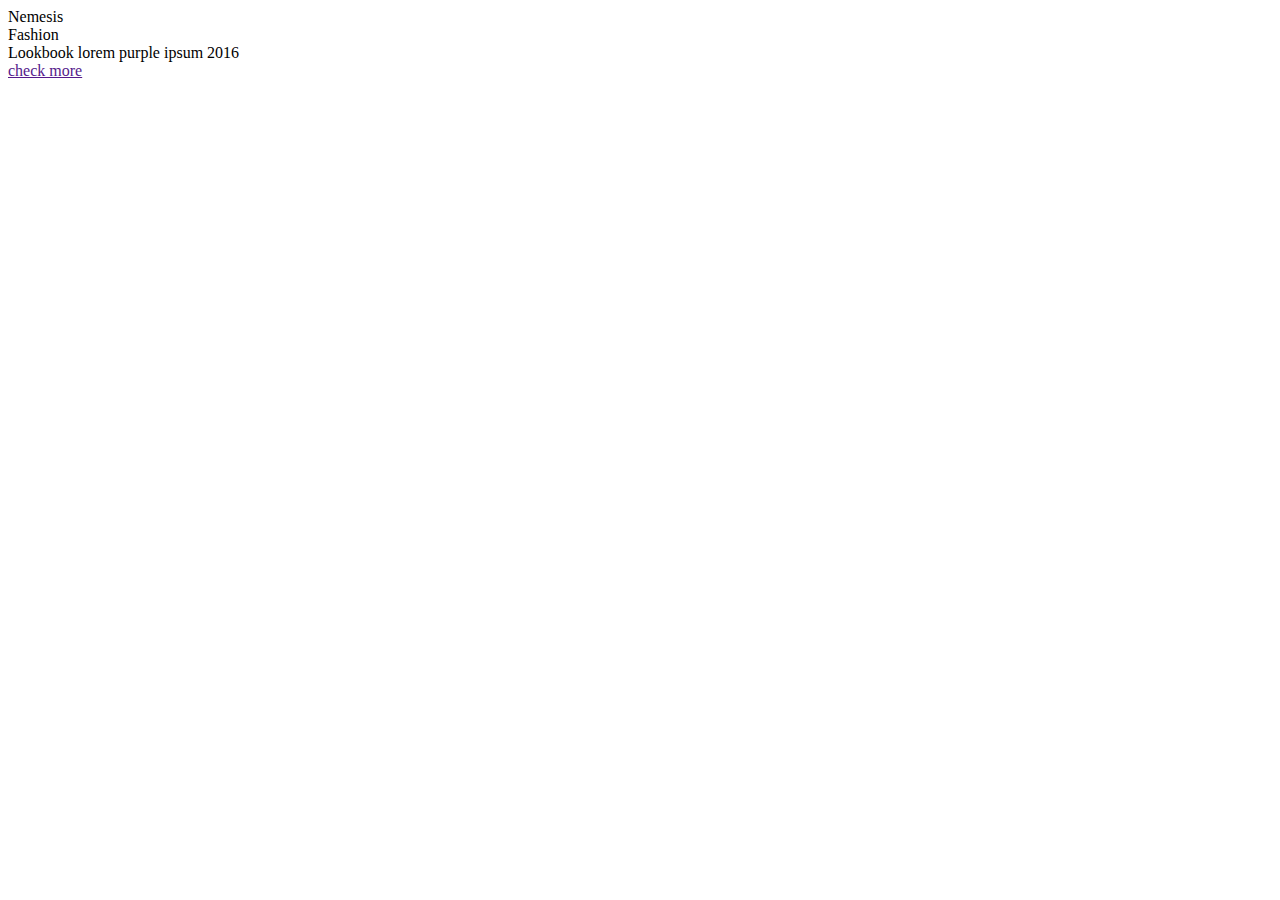
==== index.html @ 676d80dd "Add index.html" ====
<!DOCTYPE html>
<html lang="en">
  <head>
    <meta charset="UTF-8" />
    <meta
      name="viewport"
      content="width=device-width, initial-scale=1.0, maximum-scale=1.0, user-scalable=0"
    />
    <meta http-equiv="X-UA-Compatible" content="ie=edge" />
    <link rel="stylesheet" href="/css/style.css" />
    <link rel="stylesheet" href="/css/animate.min.css" />
    <title>Nemesis</title>
  </head>
  <body>
    <div class="wrapper">
<header class="header">
  <div class="container">
      <div class="header__body">
        <div class="header__column">
          <div class="menu__icon">
            <span></span>
            <span></span>
            <span></span>
          </div>
        </div>
        <div class="header__column">
          <div class="header__logo logo">Nemesis</div>
        </div>
        <div class="header__column">
          <div class="header__search"></div>
        </div>
  </div>
  </div>
</header>

      <main class="content">
        <section class="promo">
          <div class="container">
            <div class="promo__body">
              <div class="promo__content">
                <div class="promo__category">Fashion</div>
                <div class="promo__title">Lookbook lorem purple ipsum 2016</div>
                <a href="" class="promo__button button-outline button-outline_w"
                  >check more</a
                >
              </div>
              <div class="promo__image ibg">
                <img src="/img/promo/01.jpg" alt="" />
              </div>
            </div>
          </div>
        </section>
        <section class="articles">
          <div class="container">
            <div class="articles__body">
              <div class="articles__column">
<div class="article">
  <div class="article__column">
    <div class="article__image ibg">
      <img src="" alt="" />
    </div>
  </div>
  <div class="article__column">
    <div class="article__content">
      <div class="article__header">
        <div class="article__category"></div>
        <div class="article__date"></div>
      </div>
      <h2 class="article__title"></h2>
      <div class="article__text"></div>
      <a href="" class="article__button button-outline"></a>
    </div>
  </div>
</div>
              </div>
              <div class="articles__column">
<div class="article">
  <div class="article__column">
    <div class="article__image ibg">
      <img src="" alt="" />
    </div>
  </div>
  <div class="article__column">
    <div class="article__content">
      <div class="article__header">
        <div class="article__category"></div>
        <div class="article__date"></div>
      </div>
      <h2 class="article__title"></h2>
      <div class="article__text"></div>
      <a href="" class="article__button button-outline"></a>
    </div>
  </div>
</div>
              </div>
              <div class="articles__column">
<div class="article">
  <div class="article__column">
    <div class="article__image ibg">
      <img src="" alt="" />
    </div>
  </div>
  <div class="article__column">
    <div class="article__content">
      <div class="article__header">
        <div class="article__category"></div>
        <div class="article__date"></div>
      </div>
      <h2 class="article__title"></h2>
      <div class="article__text"></div>
      <a href="" class="article__button button-outline"></a>
    </div>
  </div>
</div>
              </div>
              <div class="articles__column">
<div class="article">
  <div class="article__column">
    <div class="article__image ibg">
      <img src="" alt="" />
    </div>
  </div>
  <div class="article__column">
    <div class="article__content">
      <div class="article__header">
        <div class="article__category"></div>
        <div class="article__date"></div>
      </div>
      <h2 class="article__title"></h2>
      <div class="article__text"></div>
      <a href="" class="article__button button-outline"></a>
    </div>
  </div>
</div>
              </div>
            </div>
          </div>
        </section>
      </main>

<footer class="footer">
    
</footer>
    </div>
    <script src="/js/jquery-3.4.1.min.js"></script>
    <script src="/js/script.js"></script>
  </body>
</html>
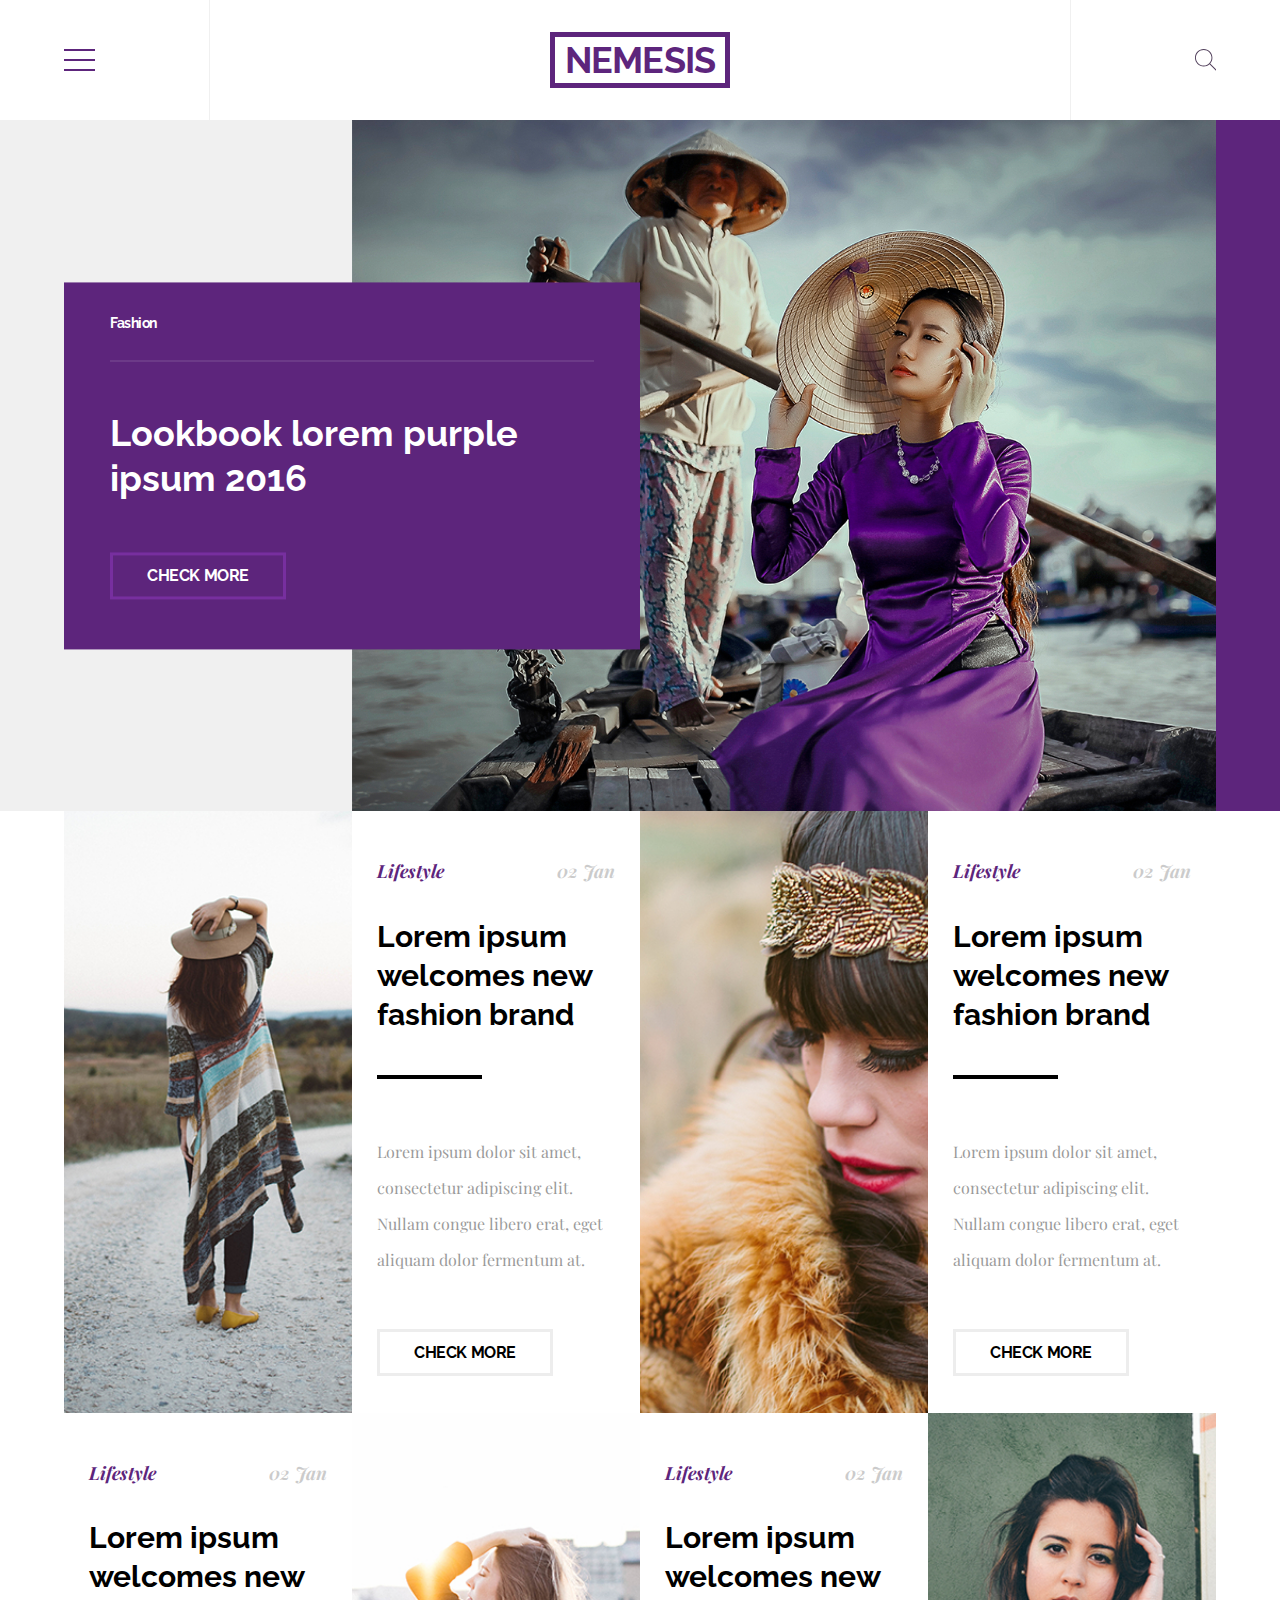
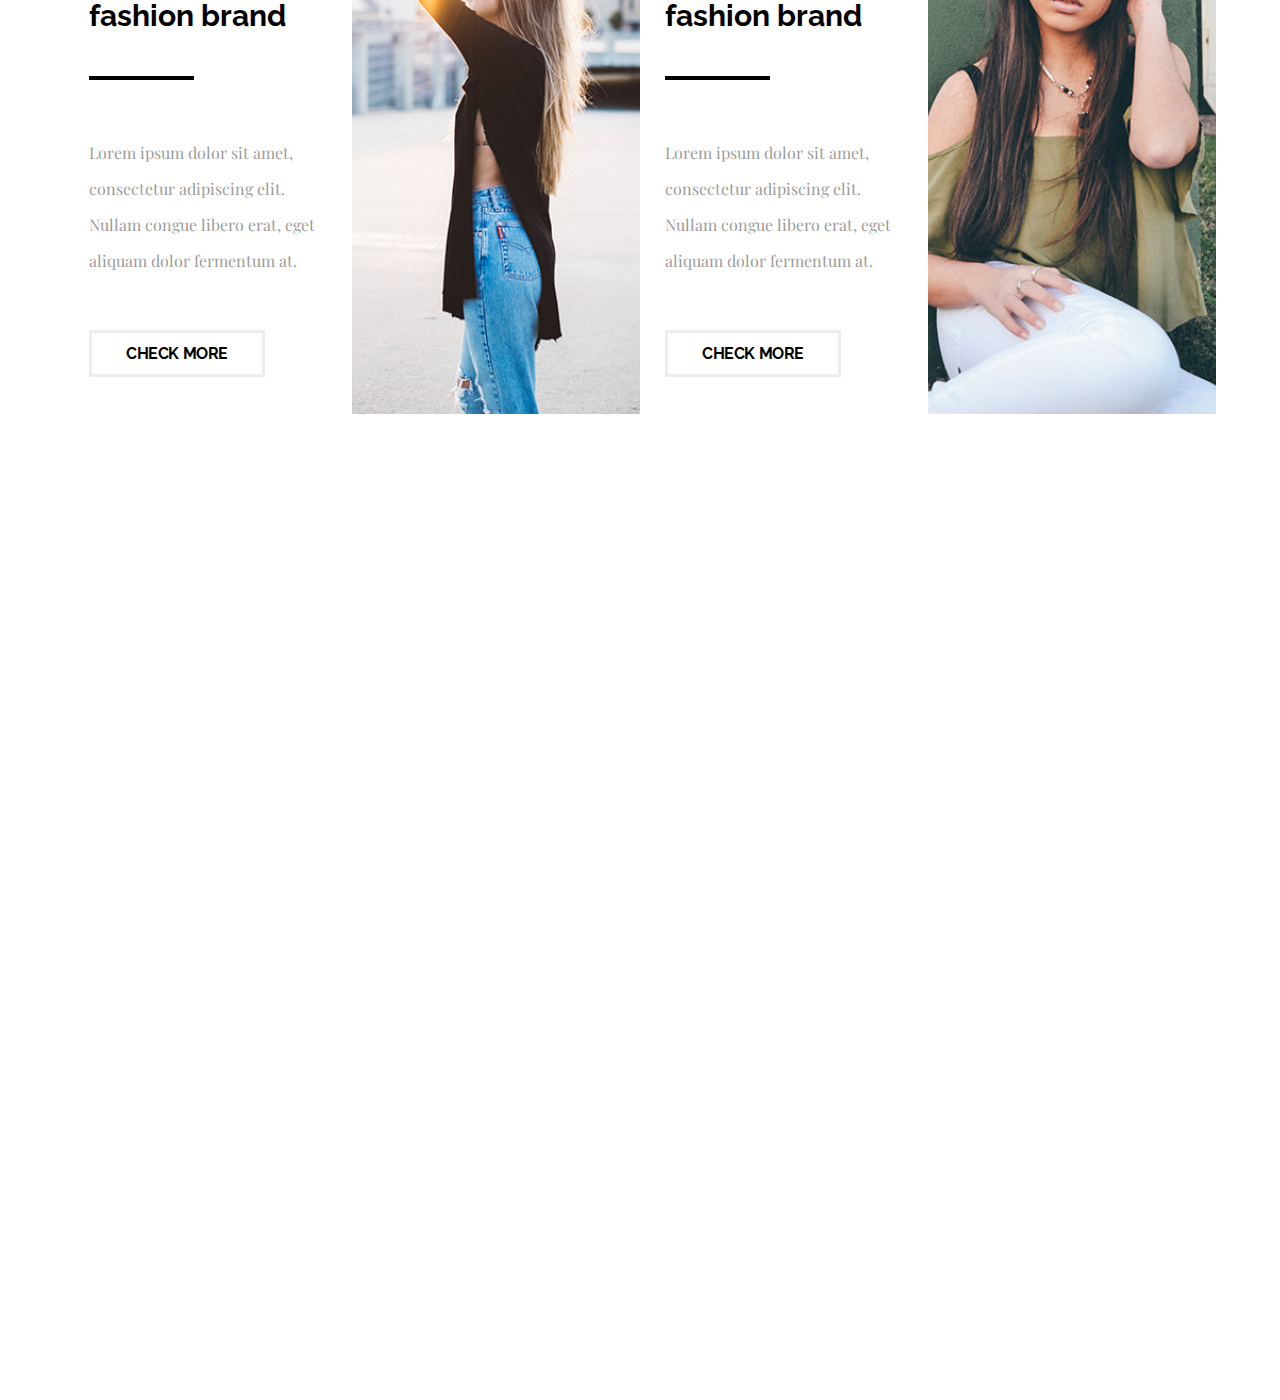
==== commit 250fc68b: "modified:   #source/index.kit 	modified:   index.html" ====
--- a/index.html
+++ b/index.html
@@ -57,18 +57,20 @@
 <div class="article">
   <div class="article__column">
     <div class="article__image ibg">
-      <img src="" alt="" />
+      <img src="/img/articles/01.jpg" alt="" />
     </div>
   </div>
   <div class="article__column">
     <div class="article__content">
       <div class="article__header">
-        <div class="article__category"></div>
-        <div class="article__date"></div>
+        <div class="article__category">Lifestyle</div>
+        <div class="article__date">02 Jan</div>
       </div>
-      <h2 class="article__title"></h2>
-      <div class="article__text"></div>
-      <a href="" class="article__button button-outline"></a>
+      <h2 class="article__title">Lorem ipsum 
+        welcomes
+        new fashion brand</h2>
+      <div class="article__text">Lorem ipsum dolor sit amet, consectetur adipiscing elit. Nullam congue libero erat, eget aliquam dolor fermentum at.</div>
+      <a href="" class="article__button button-outline">check more</a>
     </div>
   </div>
 </div>
@@ -77,18 +79,20 @@
 <div class="article">
   <div class="article__column">
     <div class="article__image ibg">
-      <img src="" alt="" />
+      <img src="/img/articles/02.jpg" alt="" />
     </div>
   </div>
   <div class="article__column">
     <div class="article__content">
       <div class="article__header">
-        <div class="article__category"></div>
-        <div class="article__date"></div>
+        <div class="article__category">Lifestyle</div>
+        <div class="article__date">02 Jan</div>
       </div>
-      <h2 class="article__title"></h2>
-      <div class="article__text"></div>
-      <a href="" class="article__button button-outline"></a>
+      <h2 class="article__title">Lorem ipsum 
+        welcomes
+        new fashion brand</h2>
+      <div class="article__text">Lorem ipsum dolor sit amet, consectetur adipiscing elit. Nullam congue libero erat, eget aliquam dolor fermentum at.</div>
+      <a href="" class="article__button button-outline">check more</a>
     </div>
   </div>
 </div>
@@ -97,18 +101,20 @@
 <div class="article">
   <div class="article__column">
     <div class="article__image ibg">
-      <img src="" alt="" />
+      <img src="/img/articles/03.jpg" alt="" />
     </div>
   </div>
   <div class="article__column">
     <div class="article__content">
       <div class="article__header">
-        <div class="article__category"></div>
-        <div class="article__date"></div>
+        <div class="article__category">Lifestyle</div>
+        <div class="article__date">02 Jan</div>
       </div>
-      <h2 class="article__title"></h2>
-      <div class="article__text"></div>
-      <a href="" class="article__button button-outline"></a>
+      <h2 class="article__title">Lorem ipsum 
+        welcomes
+        new fashion brand</h2>
+      <div class="article__text">Lorem ipsum dolor sit amet, consectetur adipiscing elit. Nullam congue libero erat, eget aliquam dolor fermentum at.</div>
+      <a href="" class="article__button button-outline">check more</a>
     </div>
   </div>
 </div>
@@ -117,18 +123,20 @@
 <div class="article">
   <div class="article__column">
     <div class="article__image ibg">
-      <img src="" alt="" />
+      <img src="/img/articles/04.jpg" alt="" />
     </div>
   </div>
   <div class="article__column">
     <div class="article__content">
       <div class="article__header">
-        <div class="article__category"></div>
-        <div class="article__date"></div>
+        <div class="article__category">Lifestyle</div>
+        <div class="article__date">02 Jan</div>
       </div>
-      <h2 class="article__title"></h2>
-      <div class="article__text"></div>
-      <a href="" class="article__button button-outline"></a>
+      <h2 class="article__title">Lorem ipsum 
+        welcomes
+        new fashion brand</h2>
+      <div class="article__text">Lorem ipsum dolor sit amet, consectetur adipiscing elit. Nullam congue libero erat, eget aliquam dolor fermentum at.</div>
+      <a href="" class="article__button button-outline">check more</a>
     </div>
   </div>
 </div>
--- a/css/style.css
+++ b/css/style.css
@@ -0,0 +1,668 @@
+@import url("https://fonts.googleapis.com/css?family=Raleway:400,700&display=swap");
+@import url("https://fonts.googleapis.com/css?family=Playfair+Display:400,400i,700,700i,900&display=swap");
+* {
+  padding: 0px;
+  margin: 0px;
+  border: 0px;
+}
+
+*,
+*:before,
+*:after {
+  -webkit-box-sizing: border-box;
+  box-sizing: border-box;
+}
+
+:focus,
+:active {
+  outline: none;
+}
+
+a:focus,
+a:active {
+  outline: none;
+}
+
+aside,
+nav,
+footer,
+header,
+section {
+  display: block;
+}
+
+html,
+body {
+  height: 100%;
+  margin: 0;
+  padding: 0;
+  min-width: 320px;
+  position: relative;
+  width: 100%;
+  color: #000;
+}
+
+body {
+  font-family: "Playfair Display";
+  font-size: 16px;
+  font-weight: 400;
+  line-height: 1.2em;
+  -ms-text-size-adjust: 100%;
+  -moz-text-size-adjust: 100%;
+  -webkit-text-size-adjust: 100%;
+}
+body.lock {
+  overflow: hidden;
+}
+@media (max-width: 449.98px) {
+  body.lock {
+    width: 100%;
+    position: fixed;
+    overflow: hidden;
+  }
+}
+
+input,
+button,
+textarea {
+  font-family: "Playfair Display";
+  background: none;
+}
+
+input::-ms-clear {
+  display: none;
+}
+
+button {
+  cursor: pointer;
+}
+
+button::-moz-focus-inner {
+  padding: 0;
+  border: 0;
+}
+
+a,
+a:visited {
+  text-decoration: none;
+}
+
+a:hover {
+  text-decoration: none;
+}
+
+ul li {
+  list-style: none;
+}
+
+img {
+  vertical-align: top;
+}
+
+h1,
+h2,
+h3,
+h4,
+h5,
+h6 {
+  font-weight: inherit;
+  font-size: inherit;
+}
+
+.ibg {
+  background: center/cover no-repeat;
+}
+.ibg img {
+  display: none;
+}
+
+.button-outline {
+  padding: 11px 34px 11px 34px;
+  font-family: "Raleway";
+  font-size: 16px;
+  font-weight: 700;
+  line-height: 30px;
+  text-transform: uppercase;
+  letter-spacing: -0.4px;
+  color: #000;
+  border: 3px solid #ededed;
+}
+.button-outline_w {
+  color: #ffffff;
+  border-color: #772f9f;
+}
+
+/*
+.btn {
+  display: inline-block;
+  position: relative;
+  padding: 16px 40px 18px 40px;
+  font-size: 16px;
+  font-weight: 400;
+  text-transform: uppercase;
+  letter-spacing: 0.67px;
+  transition: 0.5s ease;
+  &_wide {
+    width: 100%;
+  }
+  // .btn_w
+  &_w {
+    color: #ffffff;
+    border: 1px solid #fff;
+    &:hover {
+      background: #fff;
+      color: #000;
+    }
+  }
+  // .btn_b
+  &_b {
+    color: #000;
+    border: 1px solid #000;
+    &:hover {
+      background: #000;
+      color: #fff;
+    }
+  }
+}*/
+/*
+.title {
+  position: relative;
+  color: #000000;
+  font-size: 34px;
+  font-weight: 700;
+  text-transform: uppercase;
+  letter-spacing: 8.95px;
+  &:after {
+    content: " ";
+    width: 80px;
+    height: 1px;
+    position: absolute;
+    bottom: -35px;
+    left: 50%;
+    transform: translateX(-50%);
+    background: #000;
+  }
+}*/
+/*
+.list {
+  display: flex;
+  justify-content: center;
+  align-items: center;
+  flex-wrap: wrap;
+  // .list__item
+  &__item {
+    margin: 0 30px 0px 30px;
+    flex: 0 1 auto;
+    text-align: center;
+  }
+  // .list__link
+  &__link {
+    font-size: 15px;
+    font-weight: 700;
+    text-transform: uppercase;
+    color: #3c3c3c;
+    transition: 0.3s ease;
+
+    // .list__link:hover
+    &:hover {
+      color: #ada074;
+    }
+  }
+  @media (max-width: 650px) {
+    padding: 24px 0 6px 0;
+    &__item {
+      flex: 0 1 50%;
+      margin: 0 0 20px 0;
+    }
+  }
+}*/
+/*
+.item {
+  display: flex;
+  flex-direction: column;
+  align-items: center;
+  // .item__icon
+  &__icon {
+    width: 92px;
+    height: 92px;
+    display: flex;
+    justify-content: center;
+    align-items: center;
+    border: 1px solid #f2f2f2;
+    border-radius: 50%;
+  }
+
+  // .item__title
+  &__title {
+    margin: 40px 0 30px 0;
+  }
+
+  // .item__subtitle
+  &__subtitle {
+    color: #868585;
+    font-size: 14px;
+    font-weight: 300;
+    line-height: 26px;
+  }
+}*/
+/*
+.input {
+  flex: 0 1 50%;
+
+  &_wide {
+    padding: 0 0 0 0;
+  }
+
+  // .input__label
+  &__label {
+    display: block;
+    margin: 0 0 15px 0;
+    color: #000000;
+    font-size: 14px;
+    font-weight: 700;
+    text-transform: uppercase;
+    letter-spacing: 0.84px;
+  }
+  // .input__text
+  &__field {
+    width: 100%;
+    height: 40px;
+    padding: 0 0 0 15px;
+    background: #f8f7f7;
+    border-top: 1px solid #000;
+    &_textarea {
+      flex: 0 1 100%;
+      height: 120px;
+
+    }
+  } 
+}*/
+.header {
+  padding: 0px 5%;
+}
+.header__body {
+  height: 230px;
+  display: -webkit-box;
+  display: -ms-flexbox;
+  display: flex;
+  -webkit-box-pack: justify;
+      -ms-flex-pack: justify;
+          justify-content: space-between;
+  -webkit-box-align: center;
+      -ms-flex-align: center;
+          align-items: center;
+}
+@media (max-width: 1480px) {
+  .header__body {
+    height: 120px;
+  }
+}
+@media (max-width: 767.98px) {
+  .header__body {
+    height: 90px;
+  }
+}
+.header__column {
+  display: -webkit-box;
+  display: -ms-flexbox;
+  display: flex;
+  -webkit-box-align: center;
+      -ms-flex-align: center;
+          align-items: center;
+  height: 100%;
+  -webkit-box-flex: 0;
+      -ms-flex: 0 0 145px;
+          flex: 0 0 145px;
+}
+@media (max-width: 767.98px) {
+  .header__column {
+    -webkit-box-flex: 0;
+        -ms-flex: 0 0 85px;
+            flex: 0 0 85px;
+  }
+}
+.header__column:nth-child(1) {
+  -webkit-box-pack: start;
+      -ms-flex-pack: start;
+          justify-content: flex-start;
+}
+.header__column:nth-child(2) {
+  -webkit-box-flex: 0;
+      -ms-flex: 0 1 1200px;
+          flex: 0 1 1200px;
+  -webkit-box-pack: center;
+      -ms-flex-pack: center;
+          justify-content: center;
+  border-left: 1px solid #f0f0f0;
+  border-right: 1px solid #f0f0f0;
+}
+@media (max-width: 449.98px) {
+  .header__column:nth-child(2) {
+    border-color: transparent;
+  }
+}
+.header__column:nth-child(3) {
+  -webkit-box-pack: end;
+      -ms-flex-pack: end;
+          justify-content: flex-end;
+}
+.header__search {
+  width: 21px;
+  height: 22px;
+  background: url("/img/header/search.svg") 0 0/cover no-repeat;
+  fill: #503e5a;
+}
+
+.menu__icon {
+  width: 31px;
+  height: 22px;
+  position: relative;
+}
+.menu__icon:hover {
+  cursor: pointer;
+}
+.menu__icon span {
+  width: 100%;
+  height: 2px;
+  margin: -1px 0px 0px 0px;
+  position: absolute;
+  top: 50%;
+  left: 0;
+  background: #5d257c;
+  -webkit-transform: scale(1);
+      -ms-transform: scale(1);
+          transform: scale(1);
+}
+.menu__icon span:first-child {
+  margin: 0px 0px 0px 0px;
+  top: 0;
+}
+.menu__icon span:last-child {
+  margin: 0px 0px 0px 0px;
+  top: auto;
+  bottom: 0;
+}
+.menu__icon.active {
+  /*&:hover { 
+      animation: roll 3s linear infinite alternate forwards;
+    }*/
+}
+.menu__icon.active span {
+  -webkit-transform: scale(0);
+      -ms-transform: scale(0);
+          transform: scale(0);
+  -webkit-transition: all 0.5s ease;
+  -o-transition: all 0.5s ease;
+  transition: all 0.5s ease;
+}
+.menu__icon.active span:first-child {
+  top: 10px;
+  -webkit-transform: rotate(40deg);
+      -ms-transform: rotate(40deg);
+          transform: rotate(40deg);
+  -webkit-transition: all 0.8 ease;
+  -o-transition: all 0.8 ease;
+  transition: all 0.8 ease;
+}
+.menu__icon.active span:last-child {
+  top: 10px;
+  -webkit-transform: rotate(-40deg);
+      -ms-transform: rotate(-40deg);
+          transform: rotate(-40deg);
+  -webkit-transition: all 0.8 ease;
+  -o-transition: all 0.8 ease;
+  transition: all 0.8 ease;
+}
+
+.logo {
+  display: inline-block;
+  padding: 5px 10px;
+  font-family: "Raleway";
+  font-size: 36px;
+  font-weight: 700;
+  line-height: 1em;
+  text-transform: uppercase;
+  letter-spacing: -0.9px;
+  color: #5d257c;
+  border: 5px solid #5d257c;
+}
+@media (max-width: 449.98px) {
+  .logo {
+    font-size: 22px;
+    border: 3px solid #5d257c;
+  }
+}
+
+.wrapper {
+  width: 100%;
+  height: 3000px;
+  overflow: hidden;
+}
+
+.container {
+  width: 100%;
+  max-width: 1480px;
+  margin: 0 auto;
+}
+
+.promo {
+  padding: 0px 5% 0px 5%;
+  background-color: #f0f0f0;
+}
+.promo__body {
+  display: -webkit-box;
+  display: -ms-flexbox;
+  display: flex;
+  -webkit-box-pack: end;
+      -ms-flex-pack: end;
+          justify-content: flex-end;
+  -webkit-box-align: center;
+      -ms-flex-align: center;
+          align-items: center;
+  position: relative;
+}
+.promo__body:after {
+  content: "";
+  width: 200%;
+  height: 100%;
+  position: absolute;
+  top: 0;
+  left: 100%;
+  background: #5d257c;
+}
+@media (max-width: 767.98px) {
+  .promo__body {
+    display: block;
+  }
+}
+.promo__content {
+  width: 50%;
+  position: absolute;
+  top: 50%;
+  left: 0;
+  z-index: 2;
+  -webkit-transform: translateY(-50%);
+      -ms-transform: translateY(-50%);
+          transform: translateY(-50%);
+  padding: 3% 4% 5% 4%;
+  background: #5d257c;
+}
+@media (max-width: 767.98px) {
+  .promo__content {
+    width: auto;
+    position: relative;
+    padding: 5% 6% 7% 6%;
+    -webkit-transform: translateY(0);
+        -ms-transform: translateY(0);
+            transform: translateY(0);
+  }
+}
+@media (max-width: 449.98px) {
+  .promo__content {
+    padding: 7% 8% 9% 8%;
+  }
+}
+.promo__category {
+  padding: 0px 0px 30px 0px;
+  margin: 0px 0px 50px 0px;
+  font-family: "Raleway";
+  font-size: 18px;
+  font-weight: 700;
+  line-height: 1;
+  letter-spacing: -0.45px;
+  color: #fff;
+  border-bottom: 1px solid rgba(255, 255, 255, 0.2);
+}
+@media (max-width: 1480px) {
+  .promo__category {
+    font-size: 14px;
+  }
+}
+@media (max-width: 1000px) {
+  .promo__category {
+    padding: 0px 0px 20px 0px;
+    margin: 0px 0px 30px 0px;
+  }
+}
+@media (max-width: 449.98px) {
+  .promo__category {
+    margin: 0px 0px 15px 0px;
+  }
+}
+.promo__title {
+  margin: 0px 0px 60px 0px;
+  font-family: "Raleway";
+  font-size: 48px;
+  font-weight: 700;
+  line-height: 1.25em;
+  text-transform: uppercase;
+  color: #ffffff;
+  text-transform: none;
+}
+@media (max-width: 1480px) {
+  .promo__title {
+    font-size: 36px;
+  }
+}
+@media (max-width: 449.98px) {
+  .promo__title {
+    font-size: 30px;
+  }
+}
+@media (max-width: 1000px) {
+  .promo__title {
+    margin: 0px 0px 45px 0px;
+  }
+}
+@media (max-width: 449.98px) {
+  .promo__title {
+    margin: 0px 0px 35px 0px;
+  }
+}
+.promo__image {
+  -webkit-box-flex: 0;
+      -ms-flex: 0 1 75%;
+          flex: 0 1 75%;
+  padding: 0px 0px 60% 0px;
+}
+@media (max-width: 767.98px) {
+  .promo__image {
+    padding: 0px 0px 40% 0px;
+  }
+}
+
+.articles {
+  padding: 0px 5%;
+}
+.articles__body {
+  display: -webkit-box;
+  display: -ms-flexbox;
+  display: flex;
+  -ms-flex-wrap: wrap;
+      flex-wrap: wrap;
+}
+.articles__column {
+  -webkit-box-flex: 0;
+      -ms-flex: 0 1 50%;
+          flex: 0 1 50%;
+}
+.articles__column:nth-of-type(4n-1) > .article, .articles__column:nth-of-type(4n) > .article {
+  -webkit-box-orient: horizontal;
+  -webkit-box-direction: reverse;
+      -ms-flex-direction: row-reverse;
+          flex-direction: row-reverse;
+}
+
+.article {
+  display: -webkit-box;
+  display: -ms-flexbox;
+  display: flex;
+  -webkit-box-align: stretch;
+      -ms-flex-align: stretch;
+          align-items: stretch;
+}
+.article__column {
+  -webkit-box-flex: 0;
+      -ms-flex: 0 1 50%;
+          flex: 0 1 50%;
+}
+.article__content {
+  padding: 45px 25px;
+}
+.article__header {
+  display: -webkit-box;
+  display: -ms-flexbox;
+  display: flex;
+  -webkit-box-pack: justify;
+      -ms-flex-pack: justify;
+          justify-content: space-between;
+  -webkit-box-align: center;
+      -ms-flex-align: center;
+          align-items: center;
+  padding: 0px 0px 30px 0px;
+}
+.article__category, .article__date {
+  font-family: "Playfair Display";
+  font-size: 18px;
+  font-weight: 700;
+  font-style: italic;
+  line-height: 1.7em;
+}
+.article__category {
+  color: #5d257c;
+}
+.article__date {
+  color: #000000;
+  opacity: 0.2;
+}
+.article__title {
+  position: relative;
+  margin: 0px 0px 100px 0px;
+  font-family: "Raleway";
+  font-size: 30px;
+  font-weight: 700;
+  line-height: 1.3em;
+  color: #000;
+}
+.article__title:after {
+  content: "";
+  width: 105px;
+  height: 4px;
+  position: absolute;
+  bottom: -45px;
+  left: 0;
+  background: #000;
+}
+.article__text {
+  margin: 0px 0px 60px 0px;
+  opacity: 0.4;
+  font-family: "Playfair Display";
+  font-size: 16px;
+  font-weight: 400;
+  line-height: 2.25em;
+  color: #000000;
+}
+.article__image {
+  width: 100%;
+  height: 100%;
+}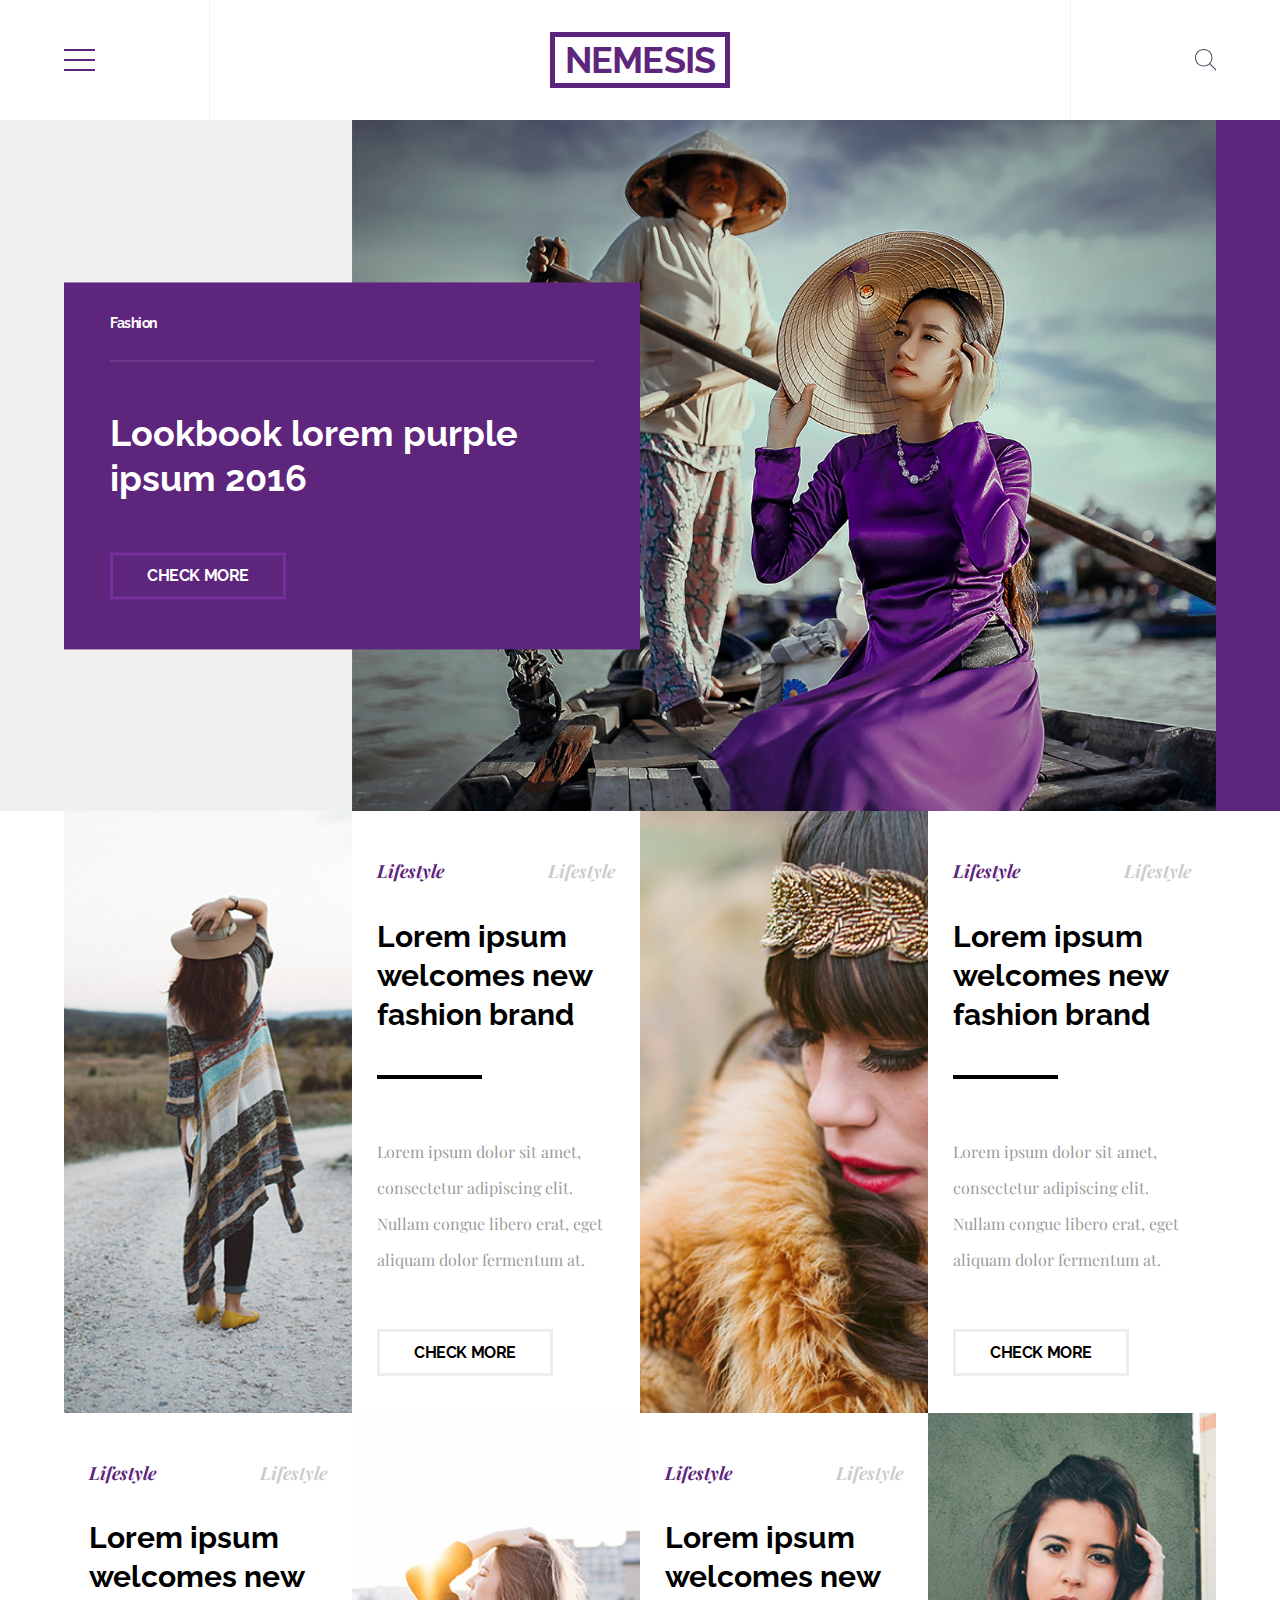
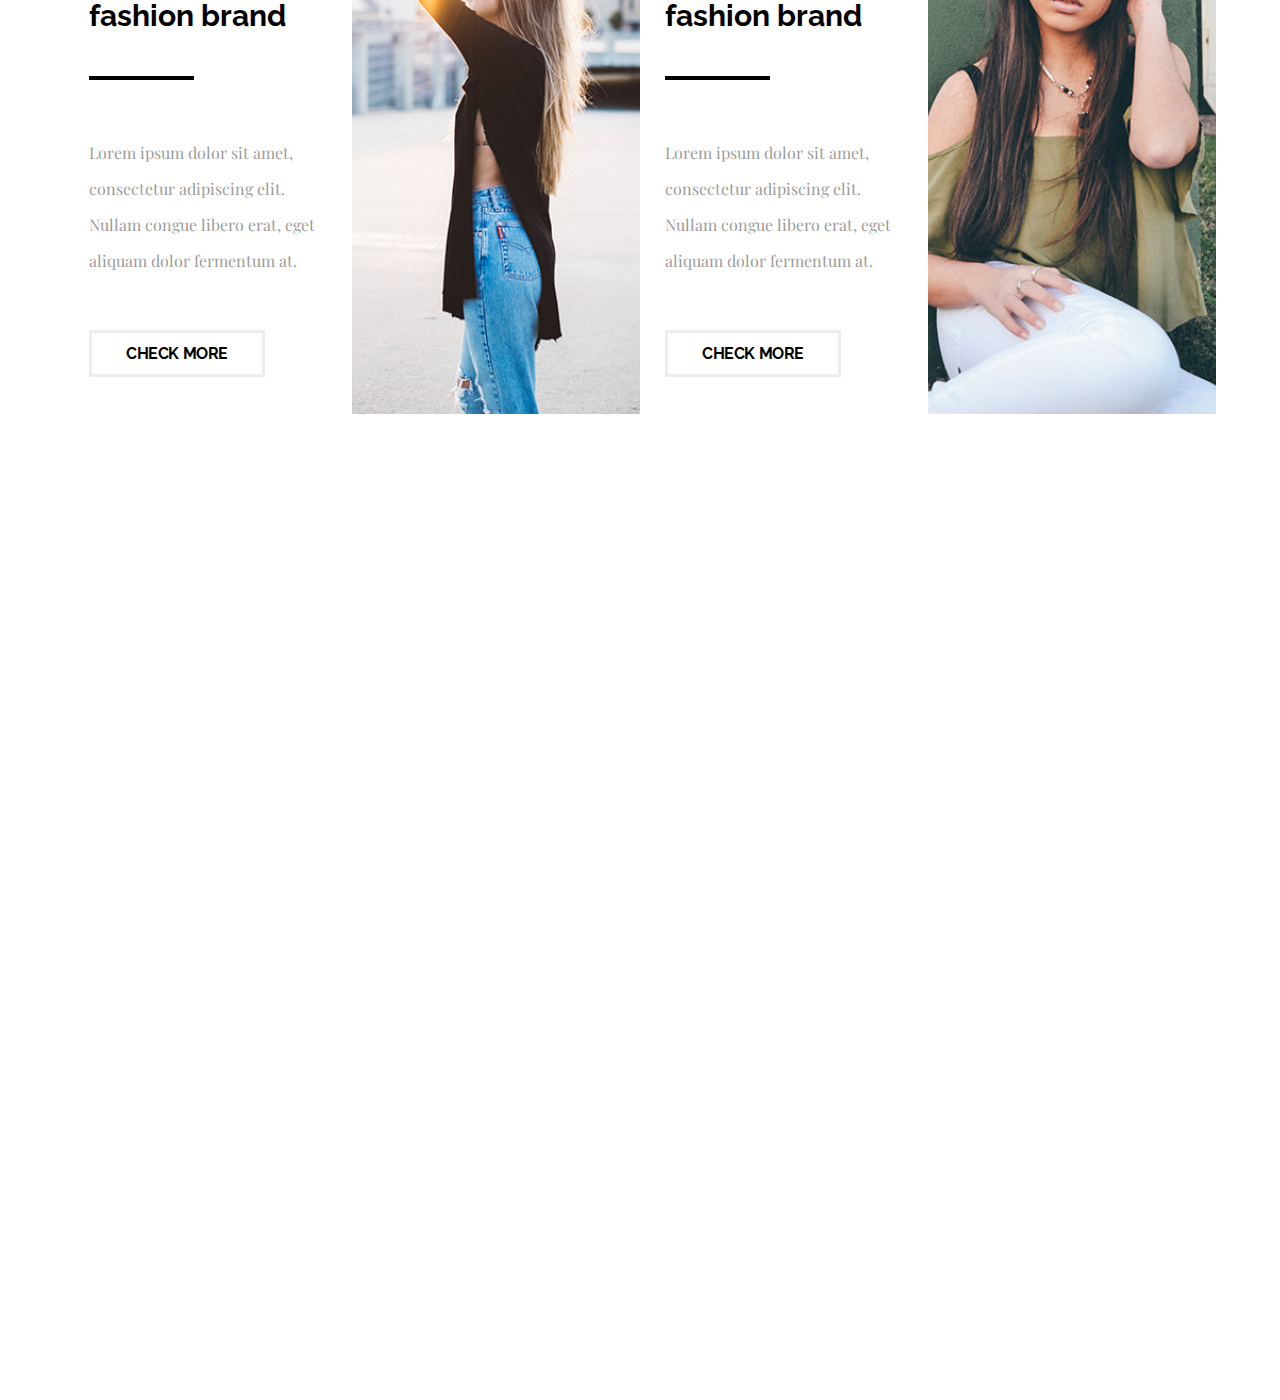
==== commit e4fdfd08: "modified:   index.html" ====
--- a/index.html
+++ b/index.html
@@ -64,11 +64,11 @@
     <div class="article__content">
       <div class="article__header">
         <div class="article__category">Lifestyle</div>
-        <div class="article__date">02 Jan</div>
+        <div class="article__date">Lifestyle</div>
       </div>
       <h2 class="article__title">Lorem ipsum 
-        welcomes
-        new fashion brand</h2>
+welcomes
+new fashion brand</h2>
       <div class="article__text">Lorem ipsum dolor sit amet, consectetur adipiscing elit. Nullam congue libero erat, eget aliquam dolor fermentum at.</div>
       <a href="" class="article__button button-outline">check more</a>
     </div>
@@ -86,11 +86,11 @@
     <div class="article__content">
       <div class="article__header">
         <div class="article__category">Lifestyle</div>
-        <div class="article__date">02 Jan</div>
+        <div class="article__date">Lifestyle</div>
       </div>
       <h2 class="article__title">Lorem ipsum 
-        welcomes
-        new fashion brand</h2>
+welcomes
+new fashion brand</h2>
       <div class="article__text">Lorem ipsum dolor sit amet, consectetur adipiscing elit. Nullam congue libero erat, eget aliquam dolor fermentum at.</div>
       <a href="" class="article__button button-outline">check more</a>
     </div>
@@ -108,11 +108,11 @@
     <div class="article__content">
       <div class="article__header">
         <div class="article__category">Lifestyle</div>
-        <div class="article__date">02 Jan</div>
+        <div class="article__date">Lifestyle</div>
       </div>
       <h2 class="article__title">Lorem ipsum 
-        welcomes
-        new fashion brand</h2>
+welcomes
+new fashion brand</h2>
       <div class="article__text">Lorem ipsum dolor sit amet, consectetur adipiscing elit. Nullam congue libero erat, eget aliquam dolor fermentum at.</div>
       <a href="" class="article__button button-outline">check more</a>
     </div>
@@ -130,11 +130,11 @@
     <div class="article__content">
       <div class="article__header">
         <div class="article__category">Lifestyle</div>
-        <div class="article__date">02 Jan</div>
+        <div class="article__date">Lifestyle</div>
       </div>
       <h2 class="article__title">Lorem ipsum 
-        welcomes
-        new fashion brand</h2>
+welcomes
+new fashion brand</h2>
       <div class="article__text">Lorem ipsum dolor sit amet, consectetur adipiscing elit. Nullam congue libero erat, eget aliquam dolor fermentum at.</div>
       <a href="" class="article__button button-outline">check more</a>
     </div>
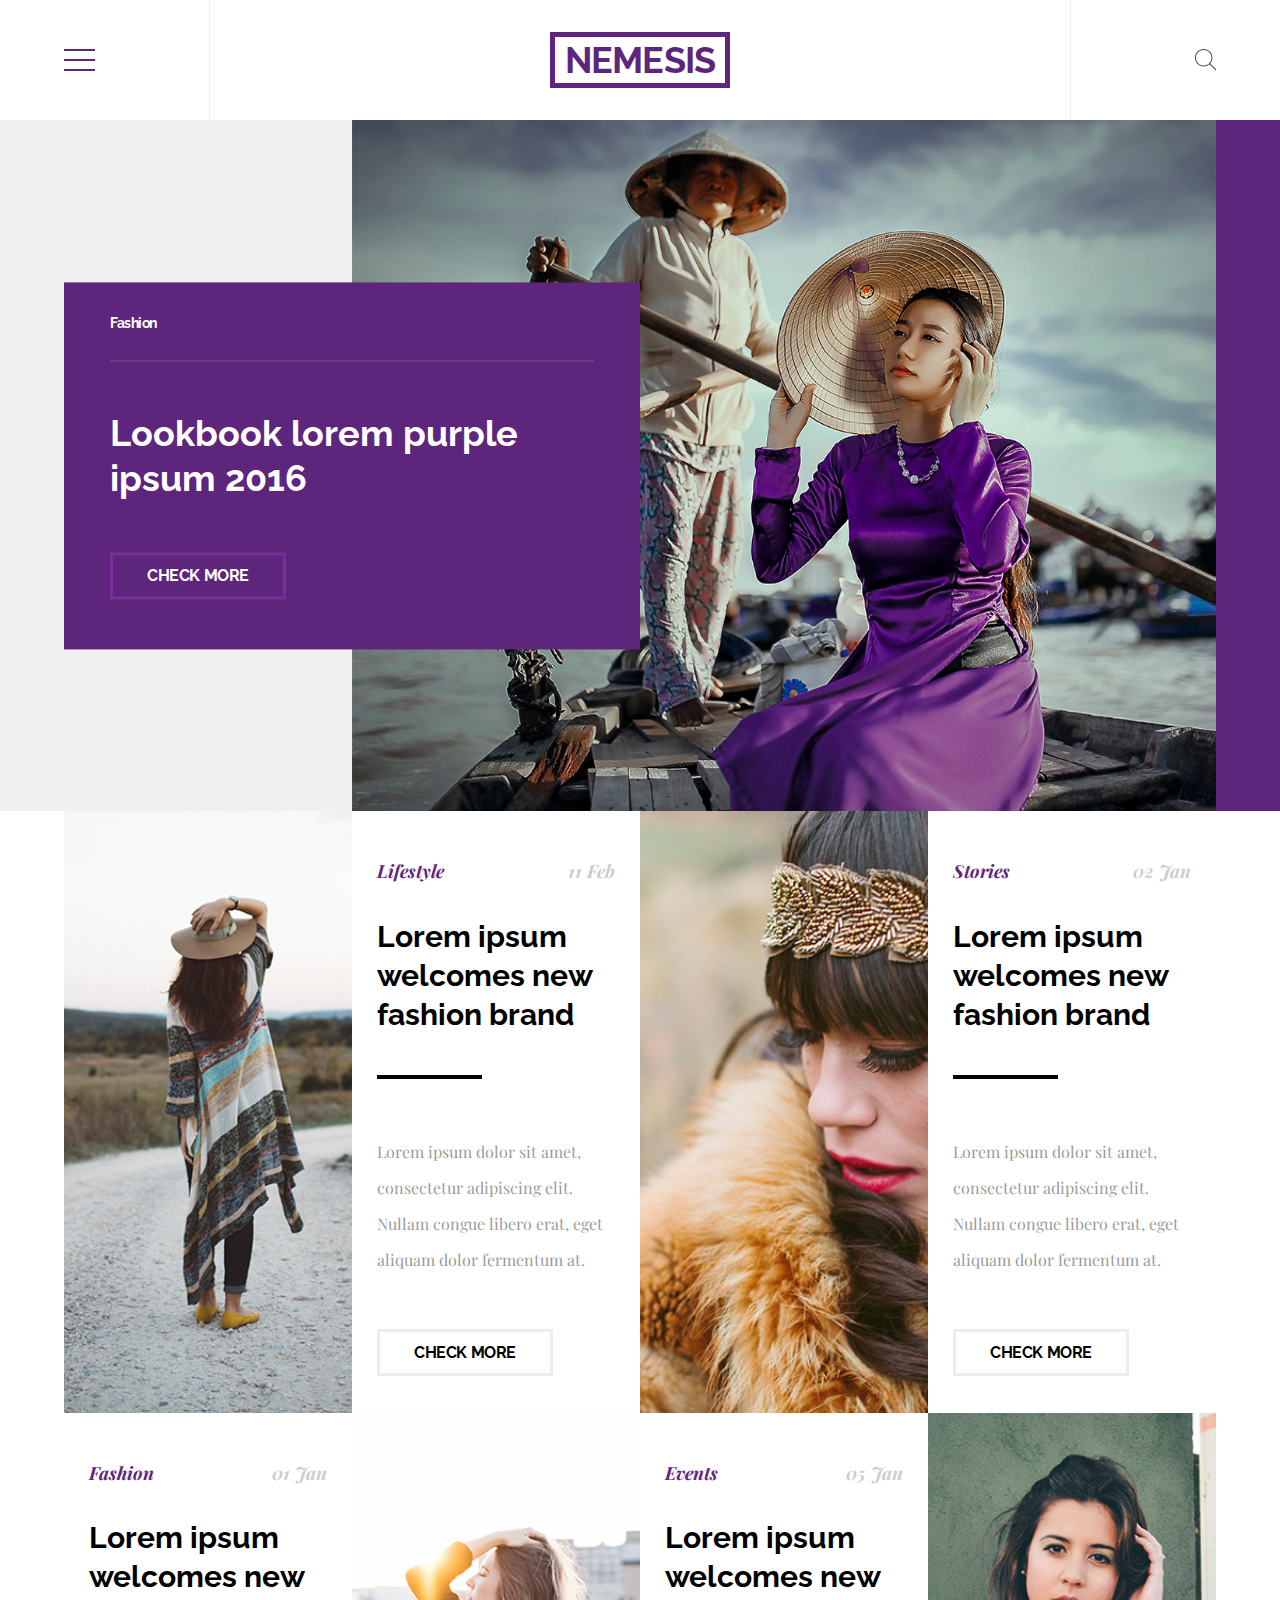
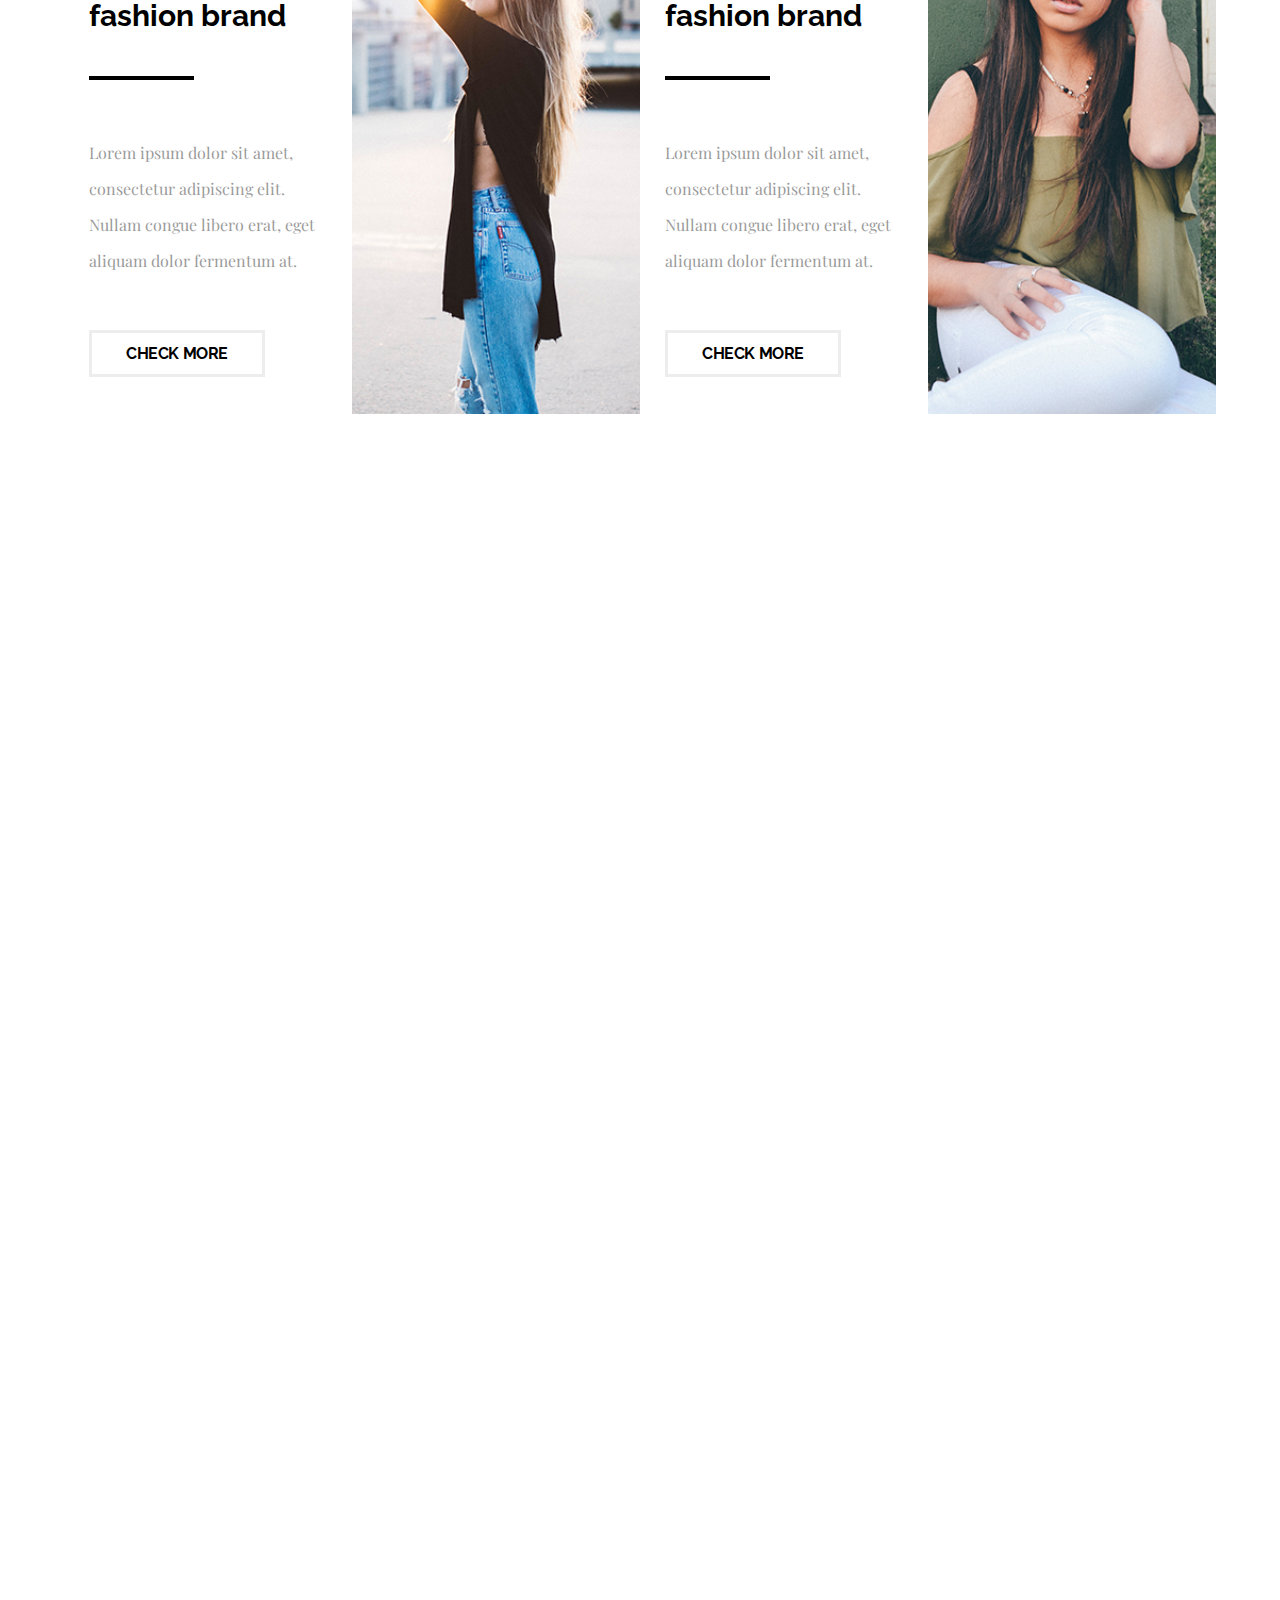
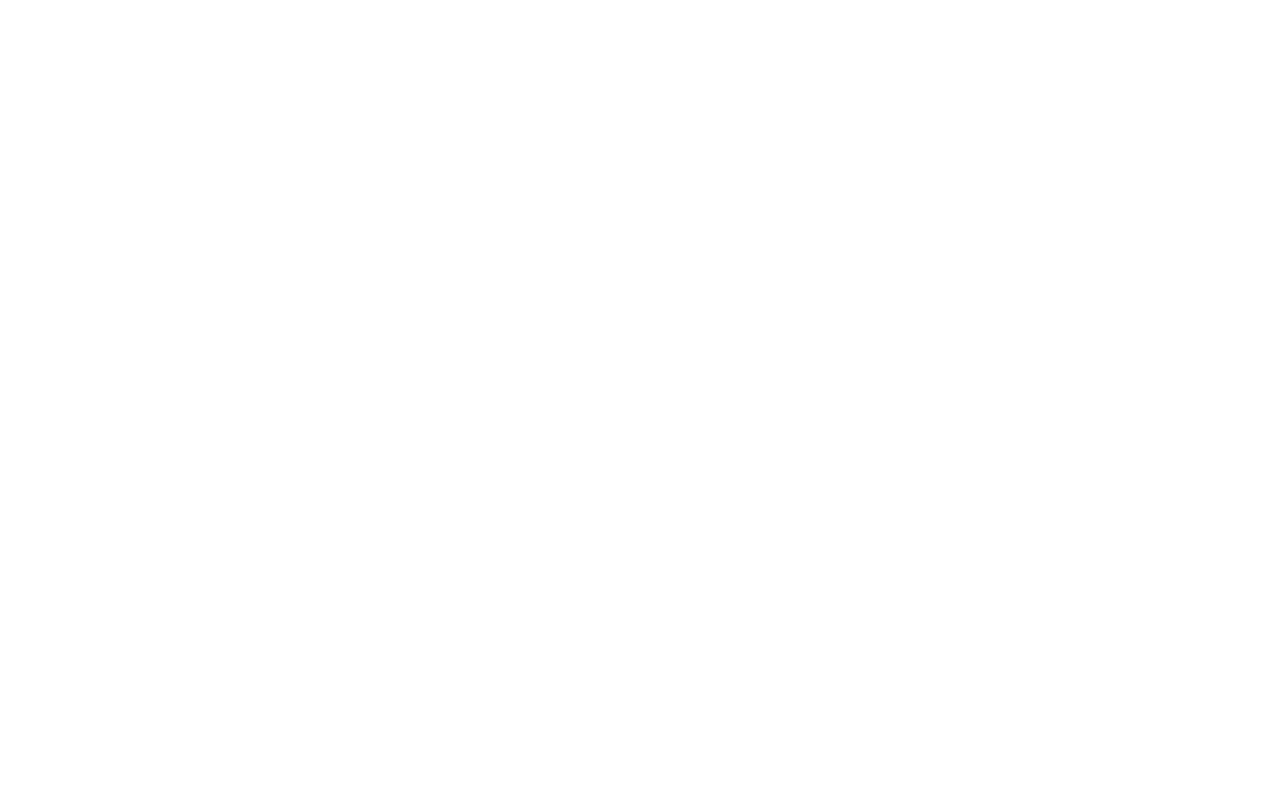
==== commit c0355d4c: "modified:   index.html" ====
--- a/index.html
+++ b/index.html
@@ -64,11 +64,11 @@
     <div class="article__content">
       <div class="article__header">
         <div class="article__category">Lifestyle</div>
-        <div class="article__date">Lifestyle</div>
+        <div class="article__date">11 Feb</div>
       </div>
       <h2 class="article__title">Lorem ipsum 
-welcomes
-new fashion brand</h2>
+        welcomes
+        new fashion brand</h2>
       <div class="article__text">Lorem ipsum dolor sit amet, consectetur adipiscing elit. Nullam congue libero erat, eget aliquam dolor fermentum at.</div>
       <a href="" class="article__button button-outline">check more</a>
     </div>
@@ -85,12 +85,12 @@
   <div class="article__column">
     <div class="article__content">
       <div class="article__header">
-        <div class="article__category">Lifestyle</div>
-        <div class="article__date">Lifestyle</div>
+        <div class="article__category">Stories</div>
+        <div class="article__date">02 Jan</div>
       </div>
       <h2 class="article__title">Lorem ipsum 
-welcomes
-new fashion brand</h2>
+        welcomes
+        new fashion brand</h2>
       <div class="article__text">Lorem ipsum dolor sit amet, consectetur adipiscing elit. Nullam congue libero erat, eget aliquam dolor fermentum at.</div>
       <a href="" class="article__button button-outline">check more</a>
     </div>
@@ -107,12 +107,12 @@
   <div class="article__column">
     <div class="article__content">
       <div class="article__header">
-        <div class="article__category">Lifestyle</div>
-        <div class="article__date">Lifestyle</div>
+        <div class="article__category">Fashion </div>
+        <div class="article__date">01 Jan</div>
       </div>
       <h2 class="article__title">Lorem ipsum 
-welcomes
-new fashion brand</h2>
+        welcomes
+        new fashion brand</h2>
       <div class="article__text">Lorem ipsum dolor sit amet, consectetur adipiscing elit. Nullam congue libero erat, eget aliquam dolor fermentum at.</div>
       <a href="" class="article__button button-outline">check more</a>
     </div>
@@ -129,12 +129,12 @@
   <div class="article__column">
     <div class="article__content">
       <div class="article__header">
-        <div class="article__category">Lifestyle</div>
-        <div class="article__date">Lifestyle</div>
+        <div class="article__category">Events</div>
+        <div class="article__date">05 Jan</div>
       </div>
       <h2 class="article__title">Lorem ipsum 
-welcomes
-new fashion brand</h2>
+        welcomes
+        new fashion brand</h2>
       <div class="article__text">Lorem ipsum dolor sit amet, consectetur adipiscing elit. Nullam congue libero erat, eget aliquam dolor fermentum at.</div>
       <a href="" class="article__button button-outline">check more</a>
     </div>
--- a/css/style.css
+++ b/css/style.css
@@ -435,7 +435,7 @@
 
 .wrapper {
   width: 100%;
-  height: 3000px;
+  height: 4000px;
   overflow: hidden;
 }
 
